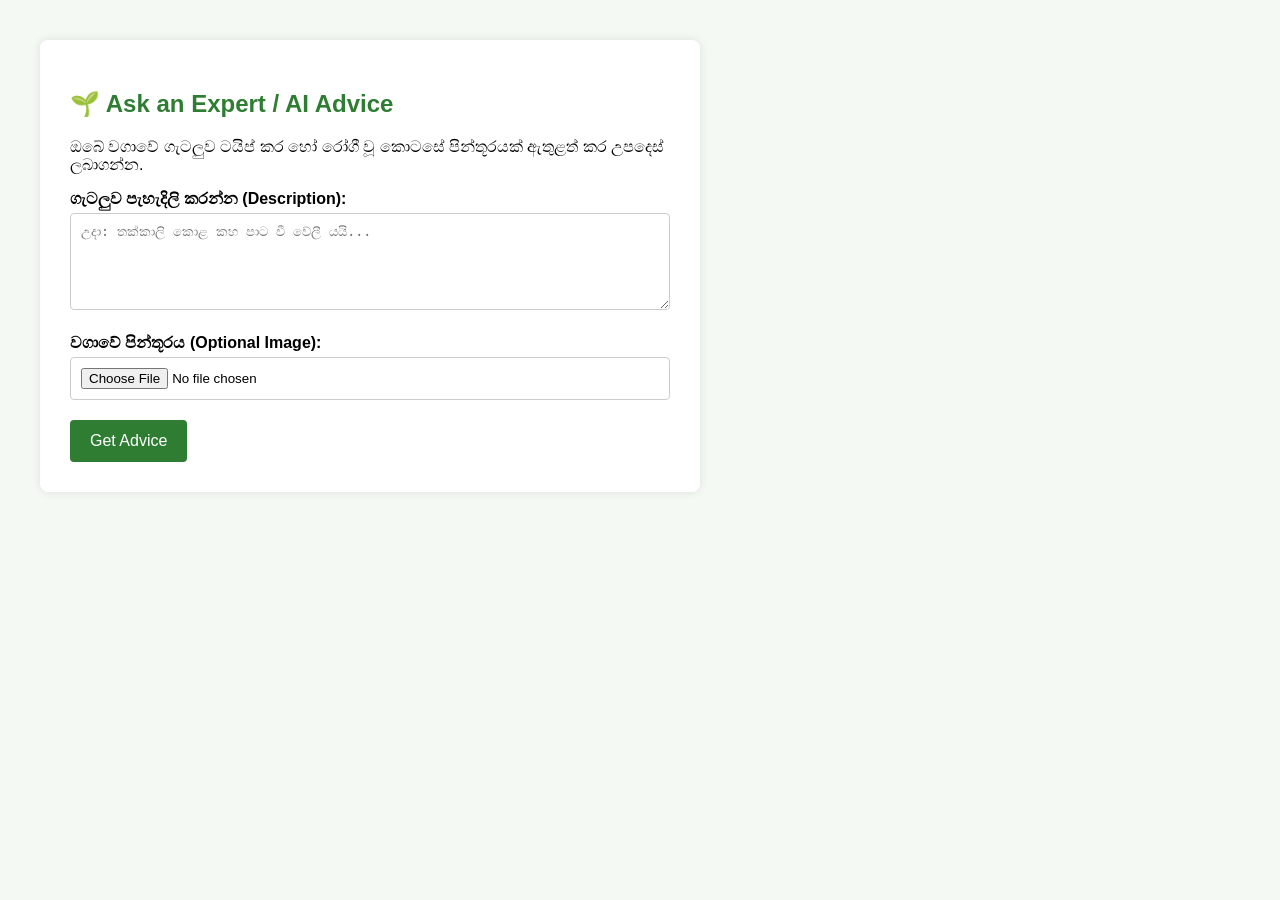
==== files/advice.html @ 1806cd00 "Initial project upload" ====
<!DOCTYPE html>
<html lang="en">
<head>
    <meta charset="UTF-8">
    <meta name="viewport" content="width=device-width, initial-scale=1.0">
    <title>AgriManage - Expert Advice</title>
    <style>
        body { font-family: Arial, sans-serif; margin: 40px; background: #f4f9f4; }
        .container { max-width: 600px; background: white; padding: 30px; border-radius: 8px; box-shadow: 0 0 10px rgba(0,0,0,0.1); }
        h2 { color: #2e7d32; }
        .form-group { margin-bottom: 20px; }
        label { display: block; font-weight: bold; margin-bottom: 5px; }
        textarea, input[type="file"] { width: 100%; padding: 10px; border: 1px solid #ccc; border-radius: 4px; box-sizing: border-box; }
        button { background: #2e7d32; color: white; padding: 12px 20px; border: none; border-radius: 4px; cursor: pointer; font-size: 16px; }
        button:disabled { background: #a5d6a7; }
        #result { margin-top: 25px; padding: 15px; border-radius: 4px; display: none; line-height: 1.6; }
        .success-box { background: #e8f5e9; border-left: 5px solid #2e7d32; color: #1b5e20; }
    </style>
</head>
<body>

<div class="container">
    <h2>🌱 Ask an Expert / AI Advice</h2>
    <p>ඔබේ වගාවේ ගැටලුව ටයිප් කර හෝ රෝගී වූ කොටසේ පින්තූරයක් ඇතුළත් කර උපදෙස් ලබාගන්න.</p>
    
    <form id="adviceForm">
        <div class="form-group">
            <label for="problemDescription">ගැටලුව පැහැදිලි කරන්න (Description):</label>
            <textarea id="problemDescription" rows="5" placeholder="උදා: තක්කාලි කොළ කහ පාට වී වේලී යයි..." required></textarea>
        </div>
        
        <div class="form-group">
            <label for="plantImage">වගාවේ පින්තූරය (Optional Image):</label>
            <input type="file" id="plantImage" accept="image/*">
        </div>
        
        <button type="submit" id="submitBtn">Get Advice</button>
    </form>

    <!-- උපදෙස් පෙන්වන කොටස -->
    <div id="result" class="success-box"></div>
</div>

<script src="advice.js"></script>
</body>
</html>
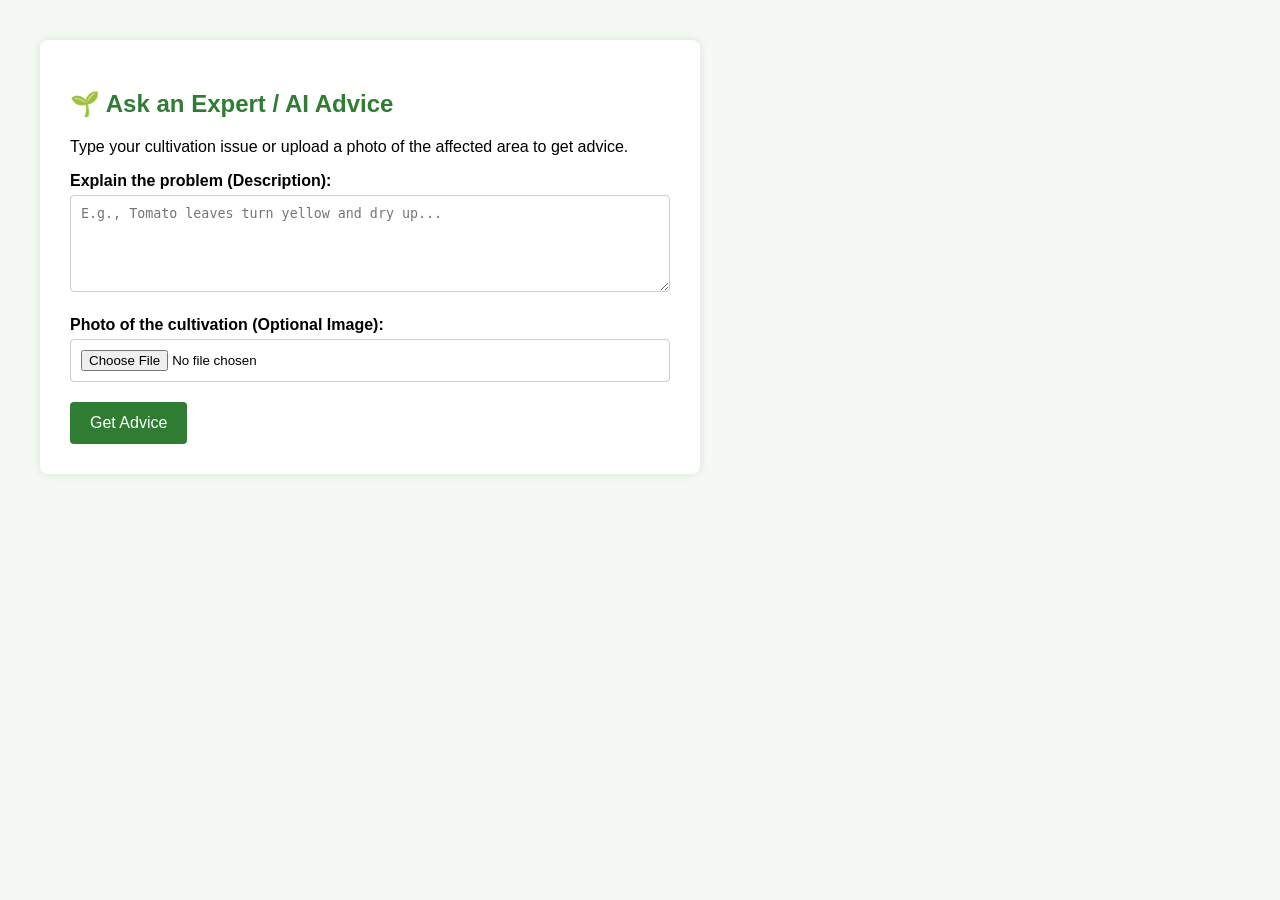
==== commit b5be14bd: "Update user dashboard,add admin dashboard and fix layout" ====
--- a/files/advice.html
+++ b/files/advice.html
@@ -21,16 +21,16 @@
 
 <div class="container">
     <h2>🌱 Ask an Expert / AI Advice</h2>
-    <p>ඔබේ වගාවේ ගැටලුව ටයිප් කර හෝ රෝගී වූ කොටසේ පින්තූරයක් ඇතුළත් කර උපදෙස් ලබාගන්න.</p>
+    <p>Type your cultivation issue or upload a photo of the affected area to get advice.</p>
     
     <form id="adviceForm">
         <div class="form-group">
-            <label for="problemDescription">ගැටලුව පැහැදිලි කරන්න (Description):</label>
-            <textarea id="problemDescription" rows="5" placeholder="උදා: තක්කාලි කොළ කහ පාට වී වේලී යයි..." required></textarea>
+            <label for="problemDescription">Explain the problem (Description):</label>
+            <textarea id="problemDescription" rows="5" placeholder="E.g., Tomato leaves turn yellow and dry up..." required></textarea>
         </div>
         
         <div class="form-group">
-            <label for="plantImage">වගාවේ පින්තූරය (Optional Image):</label>
+            <label for="plantImage">Photo of the cultivation (Optional Image):</label>
             <input type="file" id="plantImage" accept="image/*">
         </div>
         
